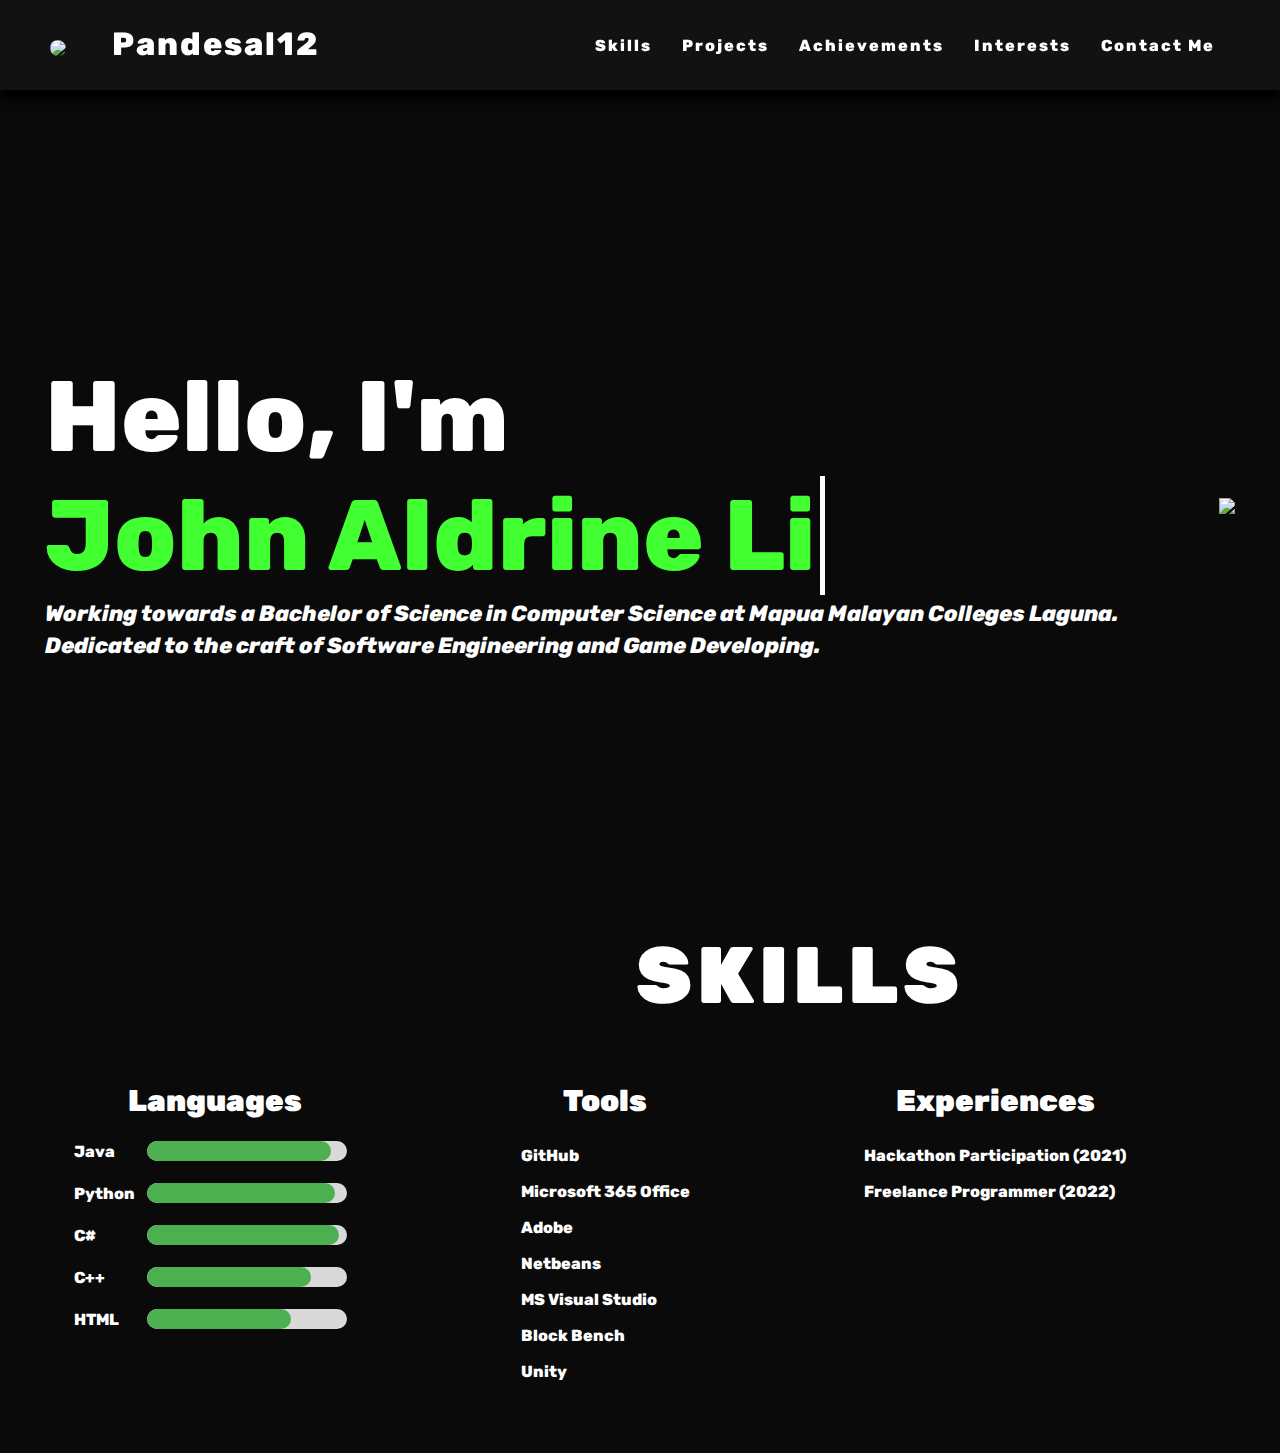
==== index.html @ e1250383 "Renamed file name" ====
<!DOCTYPE html>
<html lang="en">
    <head>
        <title> Learning Task 1: My Personal Website</title>
        <meta name="viewport" content="width=device-width, initial-scale=1.0">
        <meta charset="UTF-8" />
        
        <script src="javascript.js"></script>
        <link rel="stylesheet" href="/stylesheet.css">
    </head>

    <body>
        <header>
            <a href="#profile" class="icon">
                <div><img class="roundedPicture" src="https://avatars.githubusercontent.com/u/118421787?v=4"></img></div>
                <div class="hide">
                    <ul class="scrollEffect">
                        <li>Pandesal12</li>
                        <li>Home</li>
                    </ul>
                </div>
                
            </a>
            <ul class="nav">
                <a href="#skills"><div class="hoverEffect"><li class="lift">Skills</li></div></a>
                <a href="#projects"><div class="hoverEffect"><li class="lift">Projects</li></div></a>
                <a href="#achievements"><div class="hoverEffect"><li class="lift">Achievements</li></div></a>
                <a href="#interests"><div class="hoverEffect"><li class="lift">Interests</li></div></a>
                <a href="#contacts"><div class="hoverEffect"><li class="lift">Contact Me</li></div></a>
            </ul>
        </header>

        <section id="profile" style="margin-top: 118px;">
            <div class="prof_container">
                <div style="font-size: 100px;">
                    <span>Hello, I'm </span><span class="nameEffect">John Aldrine Lim</span>
                    <p class="prof_description">Working towards a Bachelor of Science in Computer Science at Mapua Malayan Colleges Laguna.</p>
                    <p class="prof_description">Dedicated to the craft of Software Engineering and Game Developing.</p>
                </div>
                <div><img class="characterProf" src="Sage_mini.gif"></div>
            </div>
        </section>

        <section id="skills">
            <div class="skills_container">
                <h2 class="skills_title"> SKILLS </h2>
                <div class="container_box">
                    <div class="skills_box">
                        <p class="titleSkill"> Languages </p>
                        <div>
                            <table style="margin-top: 10px;">
                                <tr>
                                    <td>Java</td>
                                    <td><div class="progressBar"><div id="pgbar1"></div></td>
                                </tr>
                                <tr>
                                    <td>Python</td>
                                    <td><div class="progressBar"><div id="pgbar2"></div></td>
                                </tr>
                                <tr>
                                    <td>C#</td>
                                    <td><div class="progressBar"><div id="pgbar3"></div></td>
                                </tr>
                                <tr>
                                    <td>C++</td>
                                    <td><div class="progressBar"><div id="pgbar4"></div></td>
                                </tr>
                                <tr>
                                    <td>HTML</td>
                                    <td><div class="progressBar"><div id="pgbar5"></div></td>
                                </tr>
                            </table>
                        </div>
                    </div>
                    <div class="skills_box">
                        <p class="titleSkill"> Tools </p>
                        <table class="padding" style="margin-top: 10px;">
                            <tr><td>GitHub</td></tr>
                            <tr><td>Microsoft 365 Office</td></tr>
                            <tr><td>Adobe</td></tr>
                            <tr><td>Netbeans</td></tr>
                            <tr><td>MS Visual Studio</td></tr>
                            <tr><td>Block Bench</td></tr>
                            <tr><td>Unity</td></tr>
                        </table>
                    </div>
                    <div class="skills_box">
                        <p class="titleSkill"> Experiences </p>
                        <table class="padding" style="margin-top: 10px;">
                            <tr><td>Hackathon Participation (2021)</td></tr>
                            <tr><td>Freelance Programmer (2022)</td></tr>
                        </table>
                    </div>
                    <div class="skills_box">
                        <p class="titleSkill"> Database </p>
                        <table class="padding" style="margin-top: 10px;">
                            <tr><td>MySQL</td></tr>
                            <tr><td>MS Access</td></tr>
                        </table>
                    </div>
                    
                </div>
            </div>
        </section>

        <section id="projects"> 

        </section>

        
        <!-- This is my original model. If you plan on using the model please credit me: Tinapay -->
        <!-- <iframe style="margin-top: 200px" src="https://app.vectary.com/p/5V2sSgxGD39e72XWBXmMII" frameborder="0" width="200" height="200"></iframe>   -->
    </body>
</html>
---- stylesheet.css ----
/* custom font from google fonts */
@import url('https://fonts.googleapis.com/css2?family=Rubik:wght@300&display=swap');

/* global settings */
* {
    margin: 0;
    padding: 0;
    box-sizing: border-box;
    font-family: 'rubik', sans-serif;
    font-weight: 800;
    color: white;
}

html {
    scroll-behavior: smooth;
}

body {
    background-color: 	#0a0a0a;
}

/* Header Navigation Bar */
header {
    position: fixed;
    top: 0;
    left: 0;
    width: 100%;

    display: flex;
    justify-content: space-between;
    align-items: center;

    padding: 25px 50px;
    transition: 0.5s;

    background: rgb(18, 18, 18);
    box-shadow: 0px 10px 10px black;

}

header.shiftColor {
    padding: 20px 100px;
    background: white;
    box-shadow: 0px -1px 25px rgb(66, 255, 49);
}

header.shiftColor a ul li,
header.shiftColor ul a li {
    color: black;
}

header .icon {
    position: relative;
    font-weight: 700;
    color: white;
    text-decoration: none;
    font-size: 32px;
    letter-spacing: 2px;
    
    display: flex;
    flex-direction: row;
    align-items: center;
    width: 270px;
    justify-content: space-between;

    transition: 0.5s;
}

header ul.nav{
    position: relative;
    display: flex;
    justify-content: center;
    align-items: center;
}

header ul li {
    position: relative;
    list-style: none;
}

header ul a {
    position: relative;
    margin: 0 15px;
    text-decoration: none;
    color: white;
    letter-spacing: 2px;
    font-weight: 500px;
    transition: 0.5s;
}


.roundedPicture {
    height: 60px;
    border-radius: 100%;
}

.prof_container {
    display: flex;
    /* flex-direction: row; */
    justify-content: center;
    align-items: center;
    width: 100%;
    height: calc(1080px - 300px);
}

.skills_container {
    display: flex;
    flex-wrap: wrap;
    justify-content: center;
    flex-direction: column;
    align-items: center;

}

.skills_title {
    margin-top: 30px;
    font-weight: 900;
    font-size: 80px;
    letter-spacing: 5px;
}

.container_box {
    /* background-color: red; */
    display: flex;
    margin-top: 30px;
    justify-content: space-evenly;
    width: 1600px;
    height: 300px;
}

.skills_box {
    padding-top: 30px;
    display: flex;
    flex-direction: column;
    align-items: center;
    width: 350px;
    border-radius: 30px;
    height: 400px;
    /* border-radius: 30px;
    background-color: #0c0c0c;
    box-shadow: 0px 15px 30px black; */
    transition: 0.5s;
}

.titleSkill {
    font-weight: 900;
    font-size: 30px;
}

.padding td {
    padding-top: 15px;
}

.progressBar {
    width: 200px;
    height: 20px;
    background-color: #dad9d9;
    margin: 10px;
    border-radius: 10px;
    overflow: hidden;
}

#pgbar1 {
    height: 100%;
    width: 92%;
    border-radius: 10px;
    background-color: #4caf50;
}

#pgbar2 {
    height: 100%;
    width: 94%;
    border-radius: 10px;
    background-color: #4caf50;
}

#pgbar3 {
    height: 100%;
    width: 96%;
    border-radius: 10px;
    background-color: #4caf50;
}

#pgbar4 {
    height: 100%;
    width: 82%;
    border-radius: 10px;
    background-color: #4caf50;
}

#pgbar5 {
    height: 100%;
    width: 72%;
    border-radius: 10px;
    background-color: #4caf50;
}

/* interaction */
header div.hide {
    height: 40px;
    overflow: hidden;
}

header div.hoverEffect {
    display: flex;
    align-items: center;
    height: 35px;
    margin-bottom: 0px;
}

header ul a div.hoverEffect .lift,
header ul.scrollEffect {
    transition: transform 0.5s;
}

header ul a div:hover .lift{
    transform: translateY(-5px);
    color: rgb(66, 255, 49);
}

header ul a div:active .lift{
    color: white;
}

header .icon:hover .scrollEffect {
    transform: translateY(-40px);
}

.characterProf {
    margin-left: 100px;
    height: 320px;
}

.prof_description {
    margin-top: 5px;
    font-size: 22px;
    font-style: italic;
    animation: profDesc 3s;
}

.nameEffect {
    display: block;
    border-right: 5px solid;
    overflow: hidden;
    white-space: nowrap;
    width: 780px;
    color: rgb(66, 255, 49);
    border-color: white;
    animation: 
        cursor .9s infinite step-end,
        nameTextEffect 2s;
}

.skills_box:hover {
    box-shadow: 0px 5px 10px rgb(66, 255, 49);
    transform: translateY(-15px);
}

/* animations */

@keyframes cursor {
    50% { border-color: transparent }
}

@keyframes nameTextEffect {
    from { width: 0 }
}

/* Subtitle Anim */
@keyframes profDesc {
    from { 
        opacity: 0;
    }
    to {
        opacity: 100;
    }
}
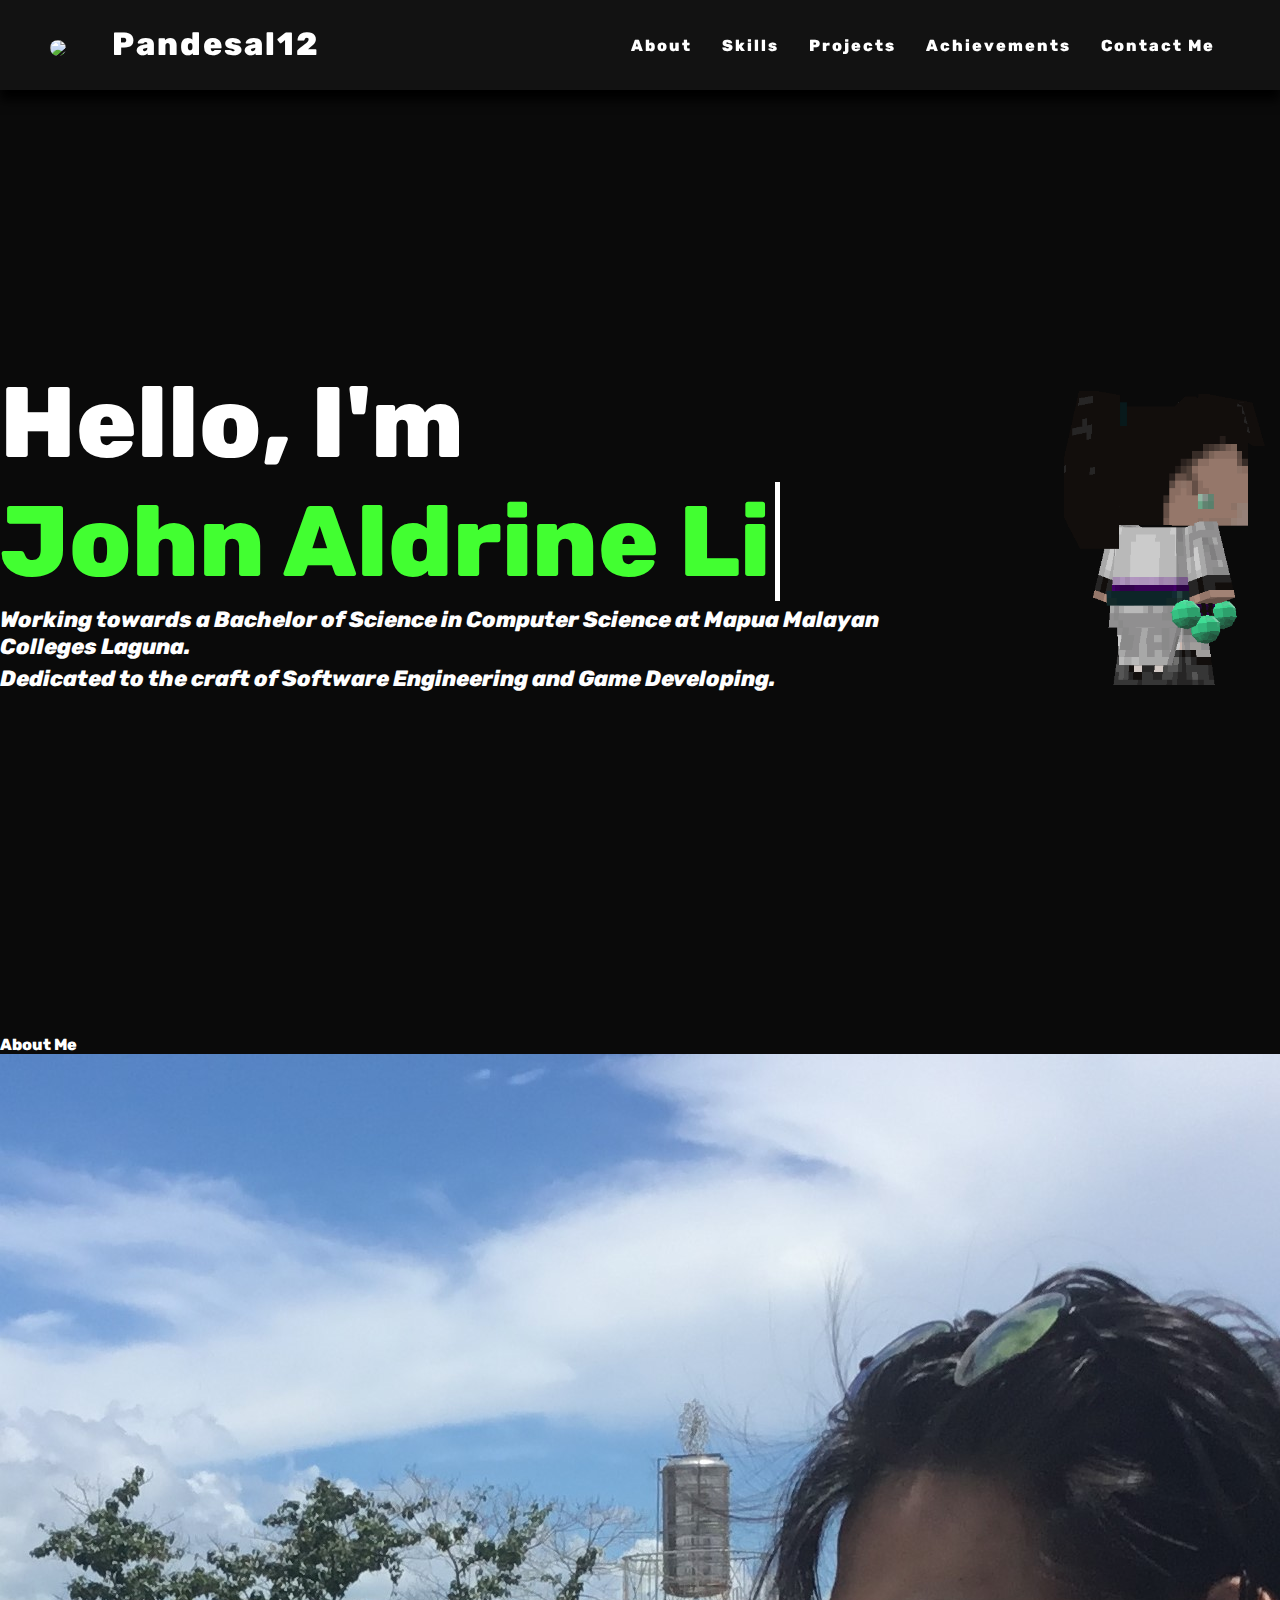
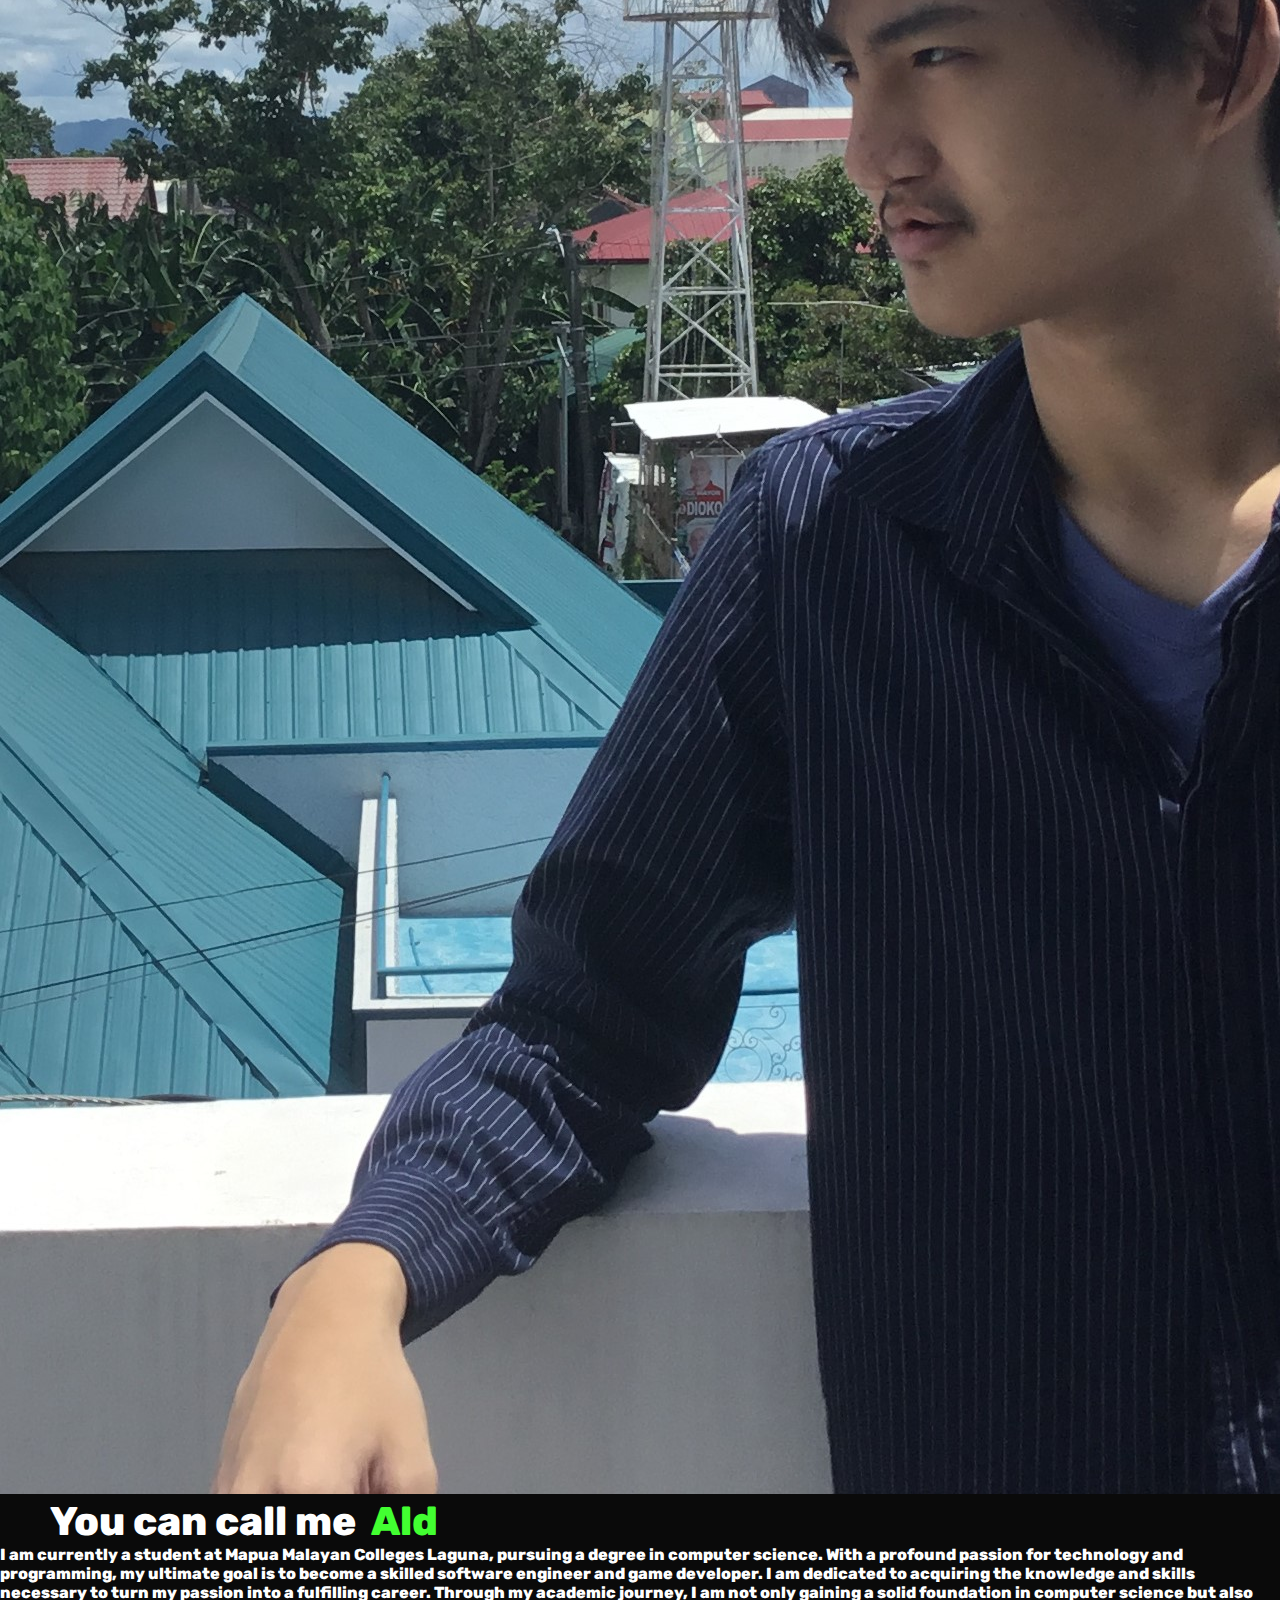
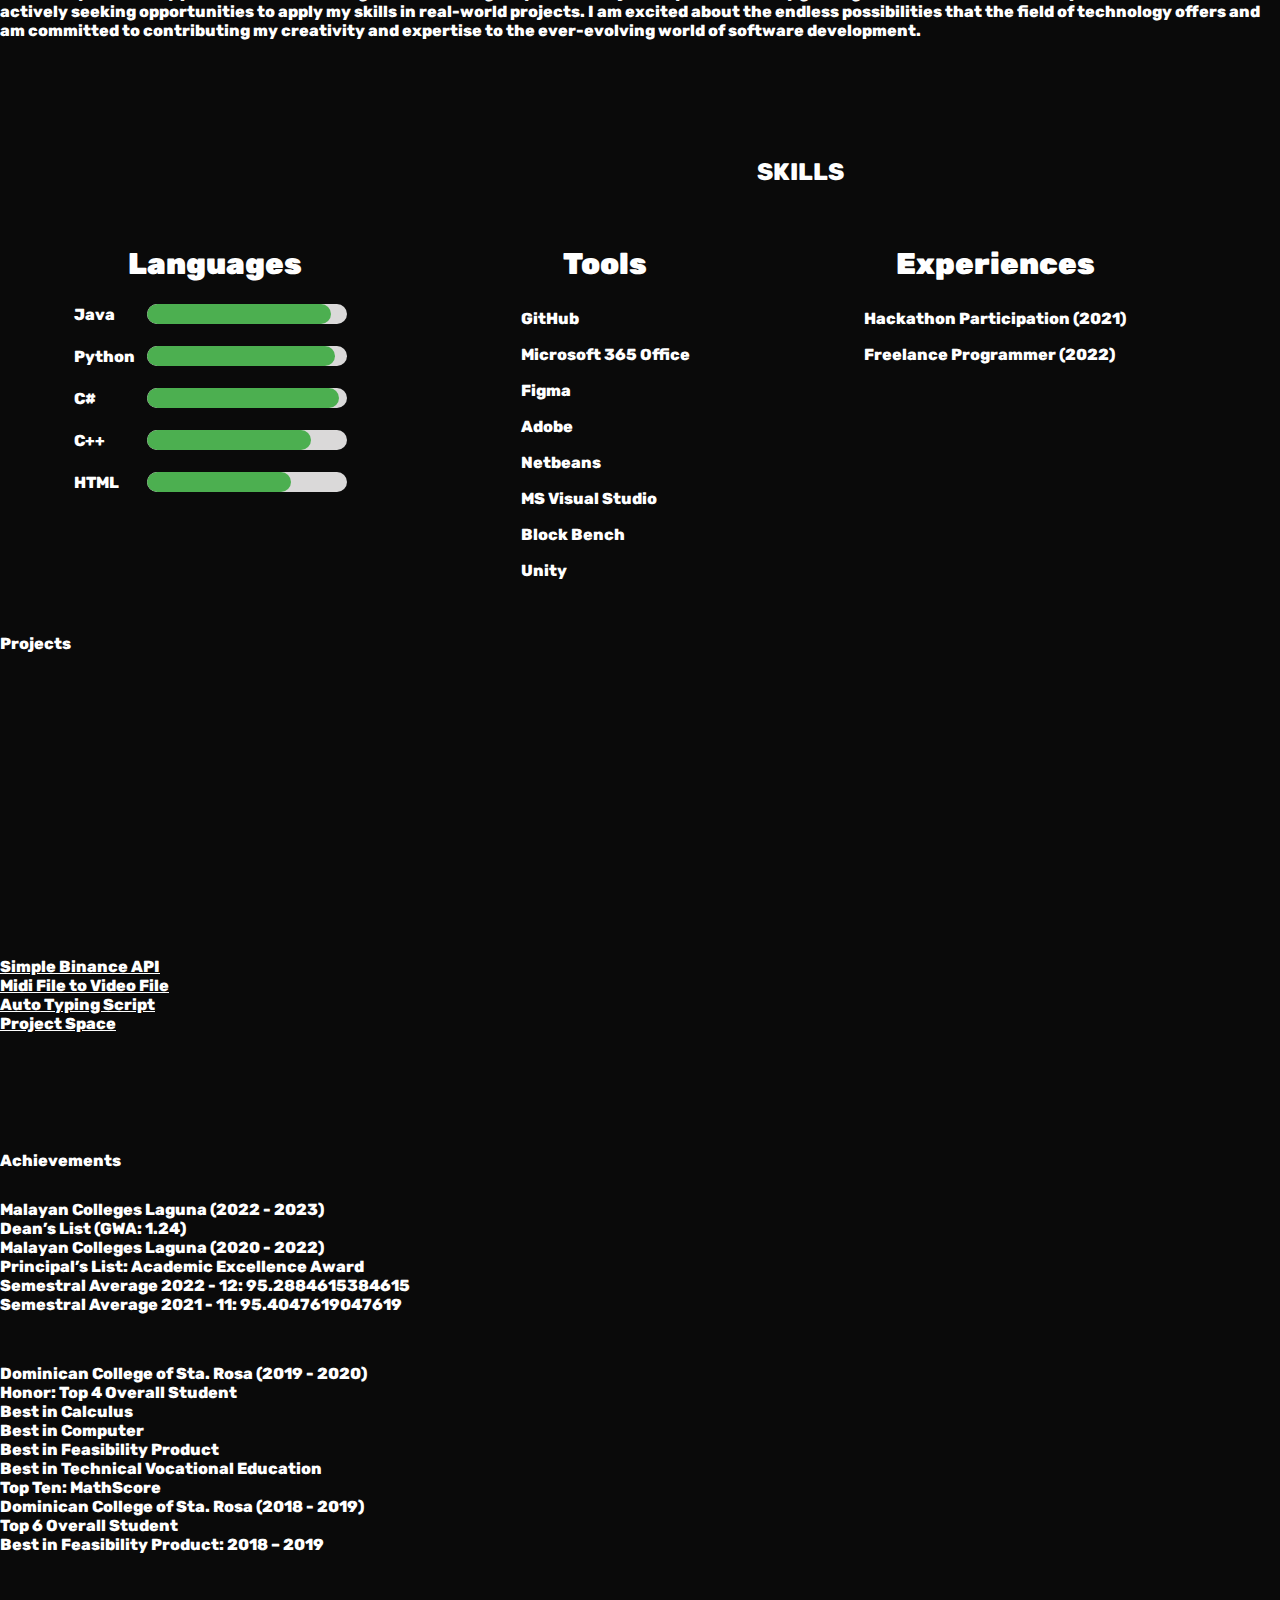
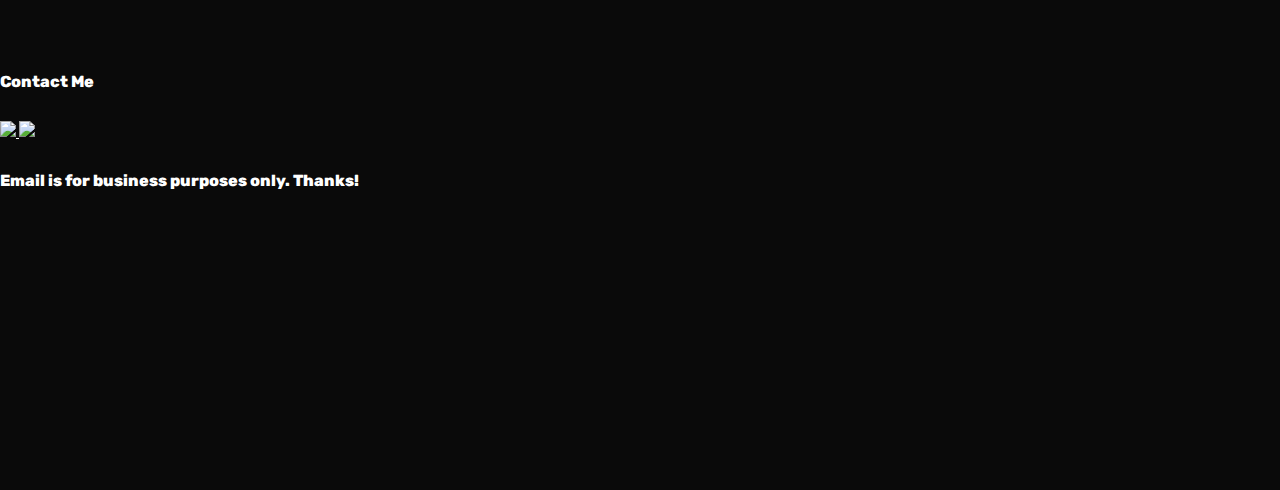
==== commit b15b9306: "Updated the index.html to meet criteria" ====
--- a/index.html
+++ b/index.html
@@ -22,13 +22,17 @@
                 
             </a>
             <ul class="nav">
+                <a href="#about"><div class="hoverEffect"><li class="lift">About</li></div></a>
                 <a href="#skills"><div class="hoverEffect"><li class="lift">Skills</li></div></a>
                 <a href="#projects"><div class="hoverEffect"><li class="lift">Projects</li></div></a>
                 <a href="#achievements"><div class="hoverEffect"><li class="lift">Achievements</li></div></a>
-                <a href="#interests"><div class="hoverEffect"><li class="lift">Interests</li></div></a>
                 <a href="#contacts"><div class="hoverEffect"><li class="lift">Contact Me</li></div></a>
             </ul>
         </header>
+
+        <footer>
+            Copyright @2024 - John Aldrine F. Lim. All Rights Reserved.
+        </footer>
 
         <section id="profile" style="margin-top: 118px;">
             <div class="prof_container">
@@ -37,13 +41,27 @@
                     <p class="prof_description">Working towards a Bachelor of Science in Computer Science at Mapua Malayan Colleges Laguna.</p>
                     <p class="prof_description">Dedicated to the craft of Software Engineering and Game Developing.</p>
                 </div>
-                <div><img class="characterProf" src="Sage_mini.gif"></div>
-            </div>
-        </section>
-
-        <section id="skills">
+                <div><img class="characterProf" src="assets/Sage_mini.gif"></div>
+            </div>
+        </section>
+
+        <section style="margin-top: 118px;" id="about"> 
+            <div class="container">
+                <p class="title"> About Me </p>
+                <div class="about-desc">
+                    <img class="boardedPicture" src="assets/profile.JPG">
+                    <div>
+                        <p style="margin-left: 50px; font-size: 40px;"> You can call me&nbsp; <span style="font-size: 40px; color: rgb(66, 255, 49);">Ald</span></p>
+                        <p class="paragraph-limiter">I am currently a student at Mapua Malayan Colleges Laguna, pursuing a degree in computer science. With a profound passion for technology and programming, my ultimate goal is to become a skilled software engineer and game developer. I am dedicated to acquiring the knowledge and skills necessary to turn my passion into a fulfilling career. Through my academic journey, I am not only gaining a solid foundation in computer science but also actively seeking opportunities to apply my skills in real-world projects. I am excited about the endless possibilities that the field of technology offers and am committed to contributing my creativity and expertise to the ever-evolving world of software development.</p>
+                    </div>
+                </div>
+            </div>
+        </section>
+
+
+        <section style="margin-top: 118px;" id="skills">
             <div class="skills_container">
-                <h2 class="skills_title"> SKILLS </h2>
+                <h2 class="title"> SKILLS </h2>
                 <div class="container_box">
                     <div class="skills_box">
                         <p class="titleSkill"> Languages </p>
@@ -77,6 +95,7 @@
                         <table class="padding" style="margin-top: 10px;">
                             <tr><td>GitHub</td></tr>
                             <tr><td>Microsoft 365 Office</td></tr>
+                            <tr><td>Figma</td></tr>
                             <tr><td>Adobe</td></tr>
                             <tr><td>Netbeans</td></tr>
                             <tr><td>MS Visual Studio</td></tr>
@@ -103,12 +122,106 @@
             </div>
         </section>
 
-        <section id="projects"> 
-
-        </section>
-
-        
-        <!-- This is my original model. If you plan on using the model please credit me: Tinapay -->
+        <section style="margin-top: 118px;" id="projects"> 
+            <div class="container">
+                 <!-- This is my original model. If you plan on using the model please credit me: Tinapay -->
+                <p class="title"> Projects </p>
+                <div class="embedded-elements">
+                    <iframe src="https://app.vectary.com/p/5V2sSgxGD39e72XWBXmMII" frameborder="0" width="400" height="300"></iframe>
+                </div>
+                <div class="project-box">
+                    <a href="https://github.com/pandesal12/Simple-Binance-API" target="_blank">Simple Binance API</a>
+                </div>
+                <div class="project-box">
+                    <a href="https://github.com/pandesal12/Midi-to-Video-Converter" target="_blank">Midi File to Video File</a>
+                </div>
+                <div class="project-box">
+                    <a href="https://github.com/pandesal12/Auto-Typer" target="_blank">Auto Typing Script</a>
+                </div>
+                <div class="project-box">
+                    <a href="https://github.com/pandesal12/Project_Space" target="_blank">Project Space</a>
+                </div>
+            </div>
+        </section>
+<!-- This is my original model. If you plan on using the model please credit me: Tinapay -->
+    <section style="margin-top: 118px;" id="achievements"> 
+        <div class="container">
+            <p style="margin-bottom: 30px;" class="title"> Achievements </p>
+            <div class="achievements-container">
+                <div class="centered-items">
+                    <p class="SubTitle"> Malayan Colleges Laguna (2022 - 2023)</p>
+                    <div class="project-box">
+                        <p class="achievement-p"> Dean’s List (GWA: 1.24) </p>
+                    </div>
+                </div>
+                <div class="centered-items">
+                    <p class="SubTitle"> Malayan Colleges Laguna (2020 - 2022)</p>
+                    <div class="project-box">
+                        <p class="achievement-p"> Principal’s List: Academic Excellence Award </p>
+                    </div>
+                    <div class="project-box">
+                        <p class="achievement-p"> Semestral Average 2022 - 12: 95.2884615384615 </p>
+                    </div>
+                    <div class="project-box">
+                        <p class="achievement-p"> Semestral Average 2021 - 11: 95.4047619047619 </p>
+                    </div>
+                </div>
+            </div>
+        </div>
+        <div style="margin-top: 50px;" class="achievements-container">
+            <div class="centered-items">
+                <p class="SubTitle"> Dominican College of Sta. Rosa (2019 - 2020)</p>
+                <div class="project-box">
+                    <p class="achievement-p"> Honor: Top 4 Overall Student </p>
+                </div>
+                <div class="project-box">
+                    <p class="achievement-p"> Best in Calculus </p>
+                </div>
+                <div class="project-box">
+                    <p class="achievement-p"> Best in Computer </p>
+                </div>
+                <div class="project-box">
+                    <p class="achievement-p"> Best in Feasibility Product </p>
+                </div>
+                <div class="project-box">
+                    <p class="achievement-p"> Best in Technical Vocational Education </p>
+                </div>
+                <div class="project-box">
+                    <p class="achievement-p"> Top Ten: MathScore </p>
+                </div>
+            </div>
+            <div class="centered-items">
+                <p class="SubTitle"> Dominican College of Sta. Rosa (2018 - 2019)</p>
+                <div class="project-box">
+                    <p class="achievement-p"> Top 6 Overall Student </p>
+                </div>
+                <div class="project-box">
+                    <p class="achievement-p"> Best in Feasibility Product: 2018 – 2019 </p>
+                </div>
+            </div>
+        </div>
+    </section>
+
+    <section style="margin-top: 118px;" id="contacts">
+        <div class="container">
+            <p style="margin-bottom: 30px;" class="title"> Contact Me </p>
+            <div class="combine">
+                <a href="mailto:johnaldrine.lim.04@gmail.com">
+                    <img src="https://cdn2.iconfinder.com/data/icons/social-icons-33/128/Google-256.png">
+                </a>
+                <a href="mailto:johnaldrine.lim.04@gmail.com">
+                    <img src="https://cdn3.iconfinder.com/data/icons/logos-brands-3/24/logo_brand_brands_logos_outlook-256.png">
+                </a>
+            </div>
+            <p style="margin-top: 30px;"> Email is for business purposes only. Thanks!</p>
+
+        </div>
+   </section>
+       
+    <section style="display: block; height: 300px;">
+        <!-- allowance -->
+   </section>
+
         <!-- <iframe style="margin-top: 200px" src="https://app.vectary.com/p/5V2sSgxGD39e72XWBXmMII" frameborder="0" width="200" height="200"></iframe>   -->
     </body>
 </html>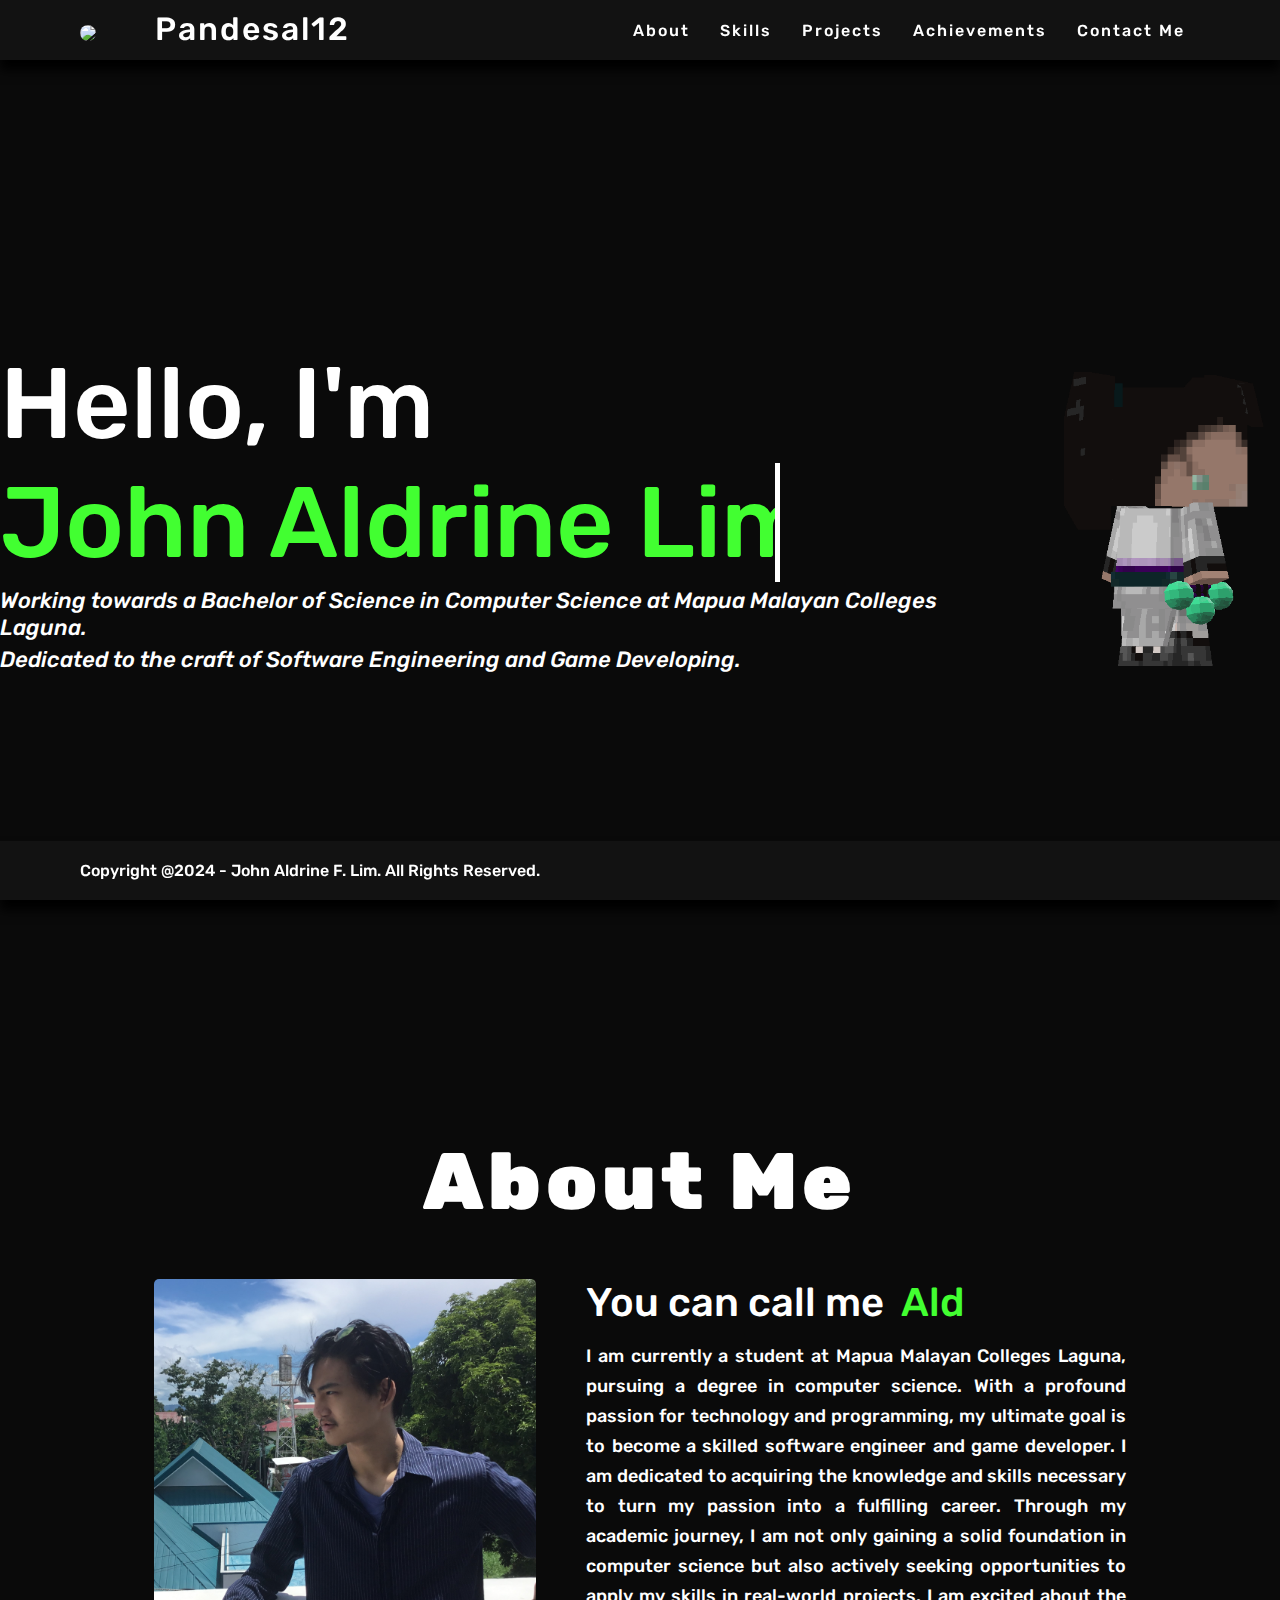
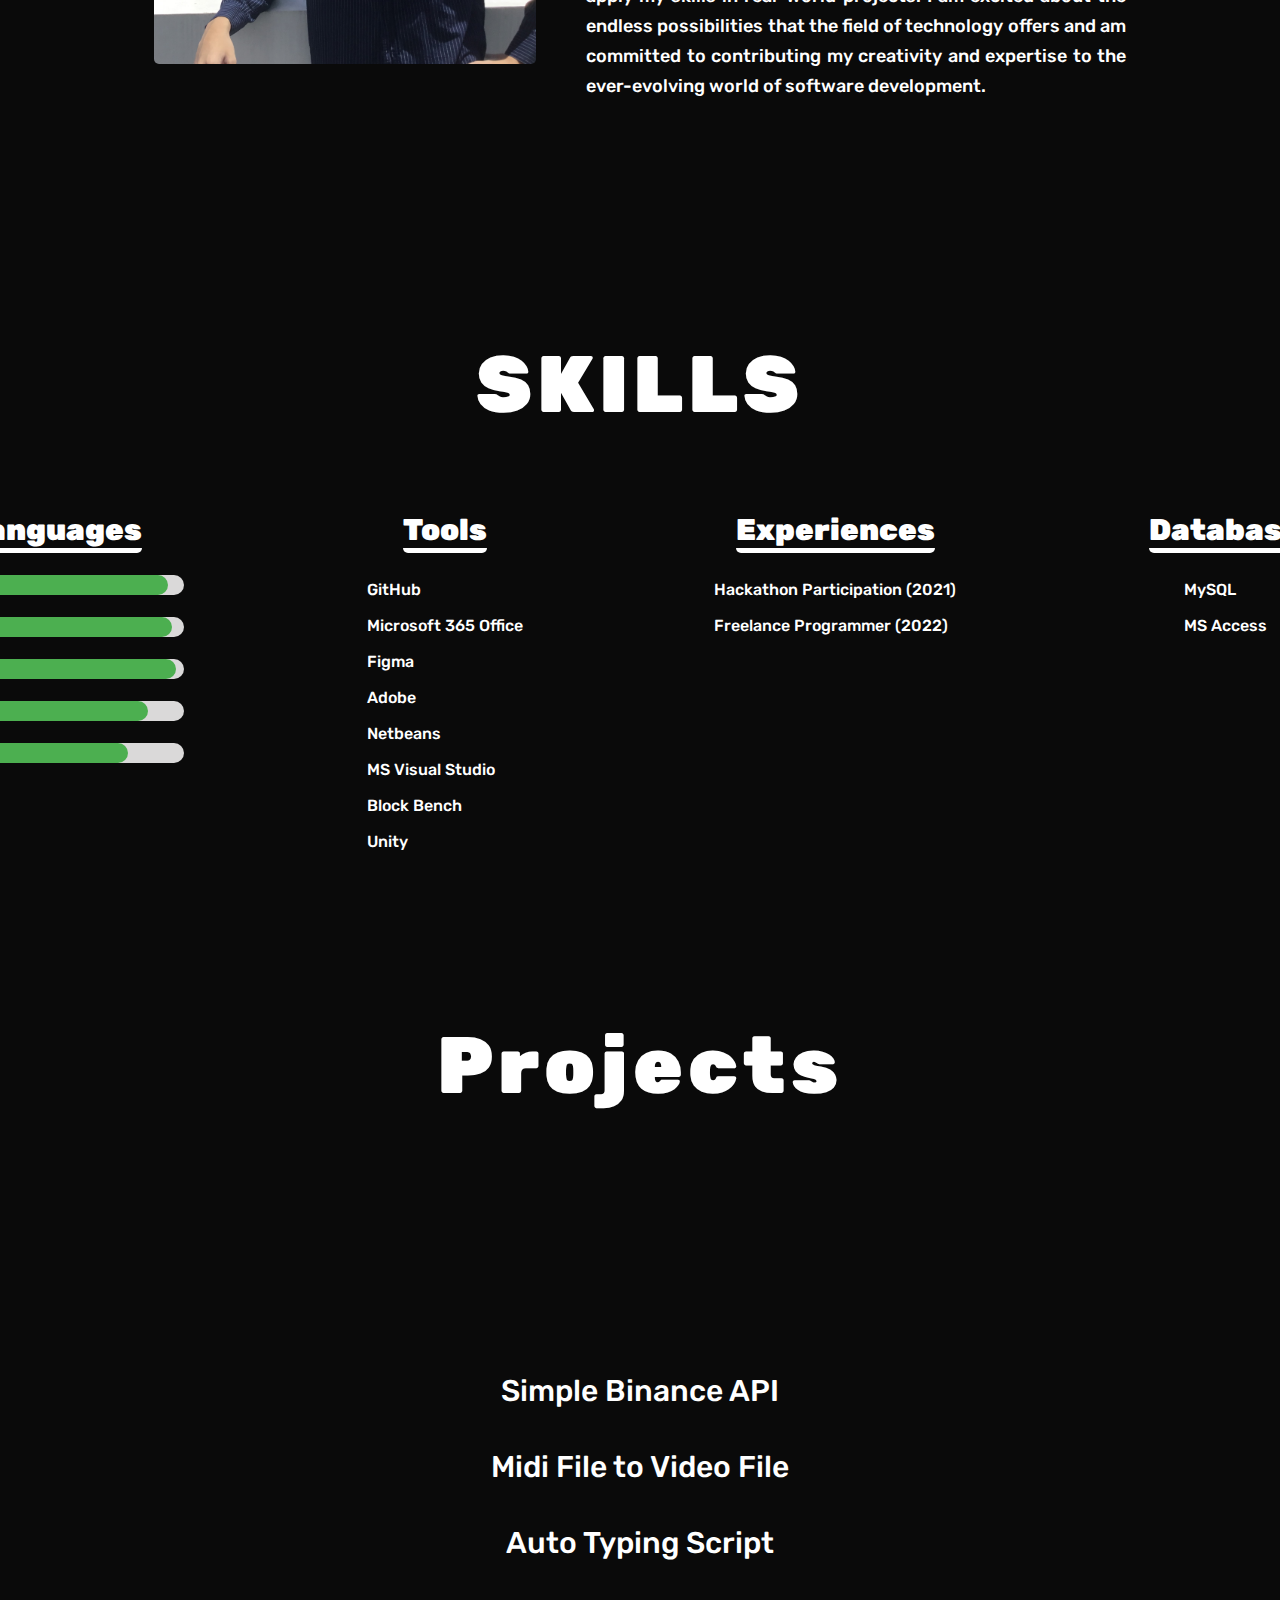
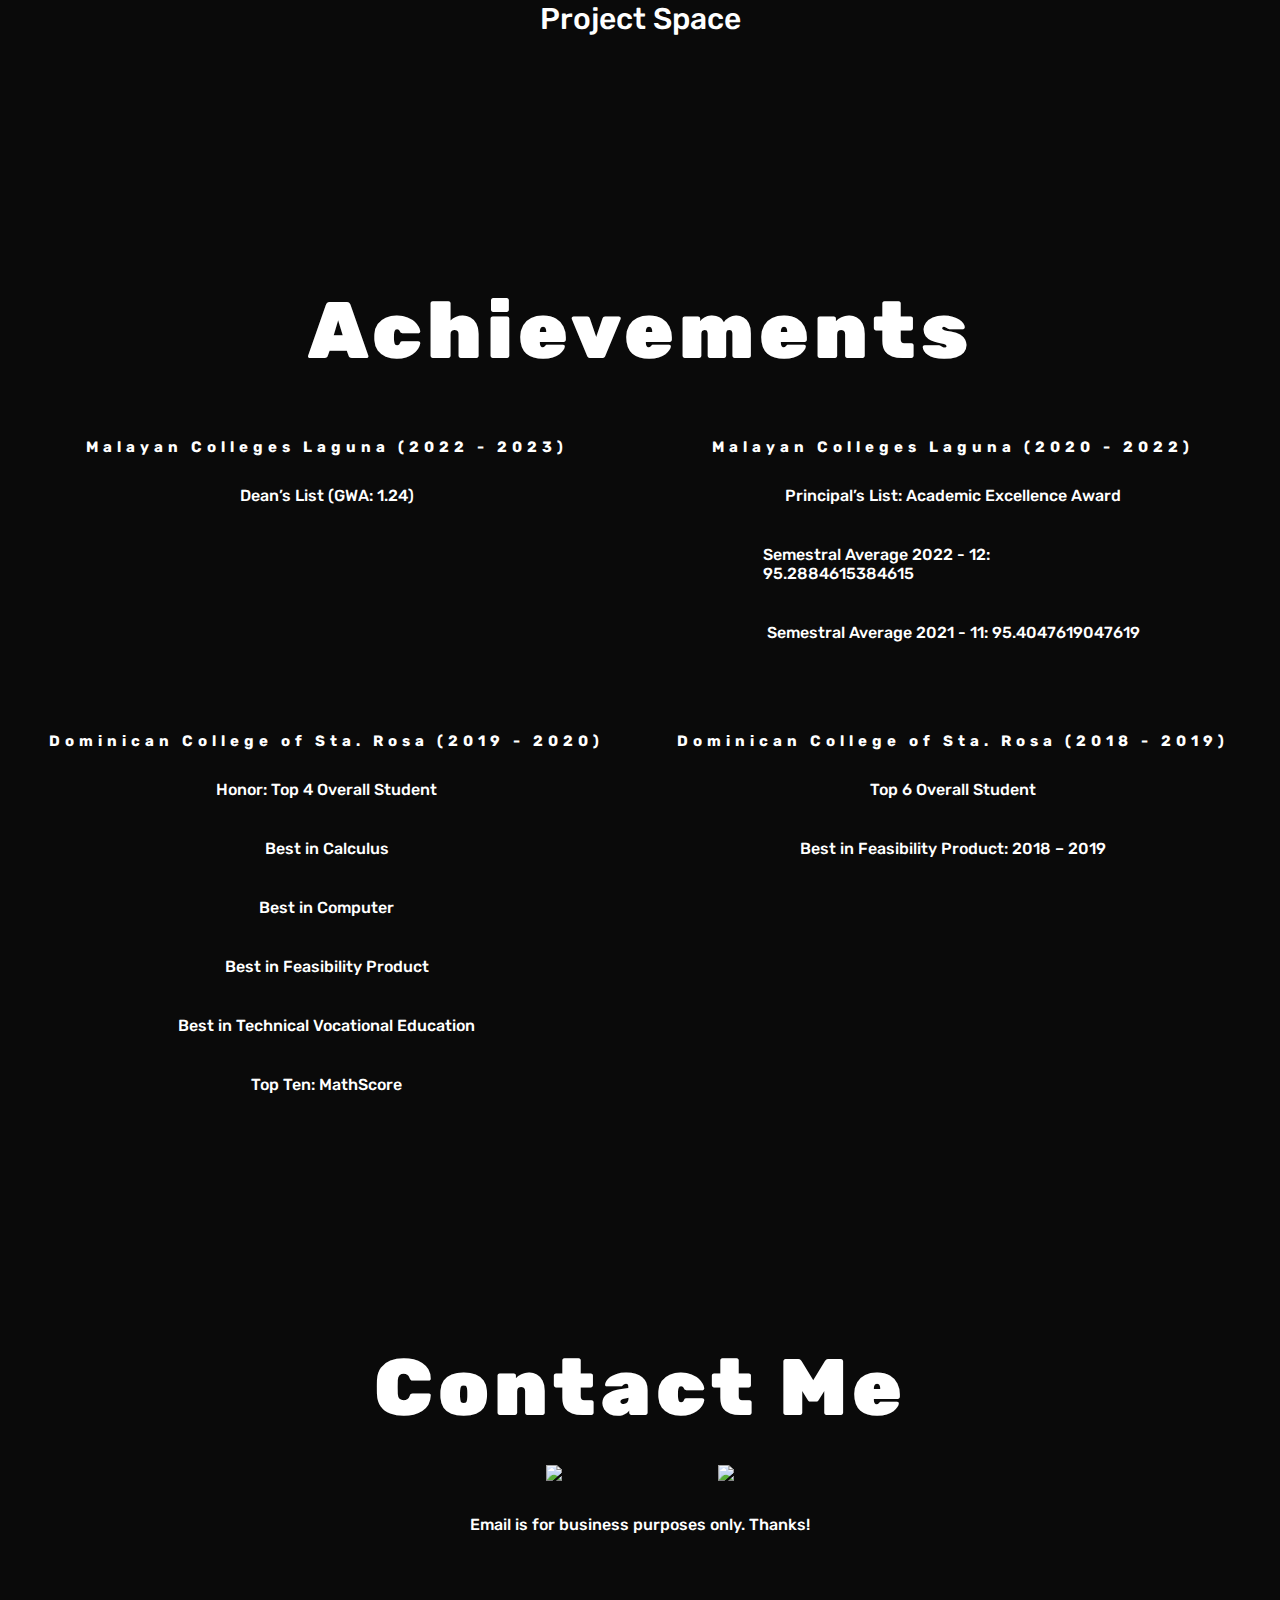
==== commit fada3198: "Recommitted index.html" ====
--- a/index.html
+++ b/index.html
@@ -219,9 +219,8 @@
    </section>
        
     <section style="display: block; height: 300px;">
-        <!-- allowance -->
+        <!-- allowance_ -->
    </section>
-
         <!-- <iframe style="margin-top: 200px" src="https://app.vectary.com/p/5V2sSgxGD39e72XWBXmMII" frameborder="0" width="200" height="200"></iframe>   -->
     </body>
 </html>--- a/stylesheet.css
+++ b/stylesheet.css
@@ -7,7 +7,7 @@
     padding: 0;
     box-sizing: border-box;
     font-family: 'rubik', sans-serif;
-    font-weight: 800;
+    font-weight: 500;
     color: white;
 }
 
@@ -17,6 +17,24 @@
 
 body {
     background-color: 	#0a0a0a;
+}
+
+footer {
+    position: fixed;
+    bottom: 0;
+    left: 0;
+    width: 100%;
+
+    display: flex;
+    justify-content: space-between;
+    align-items: center;
+
+    padding: 20px 80px;
+    transition: 0.5s;
+    z-index: 1000;
+    background: rgb(18, 18, 18);
+    box-shadow: 0px 10px 10px black;
+
 }
 
 /* Header Navigation Bar */
@@ -30,16 +48,16 @@
     justify-content: space-between;
     align-items: center;
 
-    padding: 25px 50px;
-    transition: 0.5s;
-
+    padding: 10px 80px;
+    transition: 0.5s;
+    z-index: 1000;
     background: rgb(18, 18, 18);
     box-shadow: 0px 10px 10px black;
 
 }
 
 header.shiftColor {
-    padding: 20px 100px;
+    padding: 7px 100px;
     background: white;
     box-shadow: 0px -1px 25px rgb(66, 255, 49);
 }
@@ -88,12 +106,16 @@
     transition: 0.5s;
 }
 
-
 .roundedPicture {
     height: 60px;
     border-radius: 100%;
 }
 
+.boardedPicture {
+    border-radius: 5px;
+    height: 385px;
+}
+
 .prof_container {
     display: flex;
     /* flex-direction: row; */
@@ -103,17 +125,38 @@
     height: calc(1080px - 300px);
 }
 
+.paragraph-limiter {
+    font-size: 18px;
+    width: 540px;
+    margin-top: 15px;
+    margin-left: 50px;
+    line-height: 30px;
+    text-align: justify;
+    
+}
+
+.container {
+    display: flex;
+    flex-direction: column;
+    justify-content: center;
+    align-items: center;
+}
+
+.about-desc {
+    margin-top: 50px;
+    display: flex;
+    flex-direction: row;
+}
+
 .skills_container {
     display: flex;
-    flex-wrap: wrap;
     justify-content: center;
     flex-direction: column;
     align-items: center;
-
-}
-
-.skills_title {
-    margin-top: 30px;
+}
+
+.title {
+    margin-top: 118px;
     font-weight: 900;
     font-size: 80px;
     letter-spacing: 5px;
@@ -122,7 +165,7 @@
 .container_box {
     /* background-color: red; */
     display: flex;
-    margin-top: 30px;
+    margin-top: 50px;
     justify-content: space-evenly;
     width: 1600px;
     height: 300px;
@@ -142,9 +185,36 @@
     transition: 0.5s;
 }
 
+.embedded-elements {
+    margin-top: 30px;
+    display: flex;
+    align-items: center;
+    justify-content: center;
+    width: 400px;
+    height: 200px;
+}
+
 .titleSkill {
+    border-bottom: 5px solid;
+    border-radius: 5px;;
     font-weight: 900;
     font-size: 30px;
+}
+
+.project-box {
+    margin-top: 20px;
+    padding: 10px;
+    display: flex;
+    width: 400px;
+    border-radius: 10px;
+    justify-content: center;
+    transition: 0.5s;
+}
+
+.project-box a {
+    text-decoration: none;
+    font-size: 30px;
+    color: white;
 }
 
 .padding td {
@@ -231,6 +301,28 @@
     height: 320px;
 }
 
+.centered-items {
+    display: flex;
+    width: 600px;
+    flex-direction: column;
+    align-items: center;
+}
+
+.SubTitle {
+    margin-top: 30px;
+    font-weight: 700;
+    font-size: 15px;
+    letter-spacing: 5px;
+}
+
+.achievements-container {
+    display: flex;
+    flex-wrap: wrap;
+    flex-direction: row;
+    justify-content: space-evenly;
+    width: 100%;
+}
+
 .prof_description {
     margin-top: 5px;
     font-size: 22px;
@@ -238,6 +330,16 @@
     animation: profDesc 3s;
 }
 
+#contacts a img {
+    height: 60px;
+    transition: 0.5s;
+}
+
+.combine {
+    display: flex;
+    width: 500px;
+    justify-content: space-evenly;
+}
 .nameEffect {
     display: block;
     border-right: 5px solid;
@@ -251,9 +353,18 @@
         nameTextEffect 2s;
 }
 
+#contacts a img:hover {
+    transform: translateY(-15px) scale(1.10);
+}
+
 .skills_box:hover {
     box-shadow: 0px 5px 10px rgb(66, 255, 49);
-    transform: translateY(-15px);
+    transform: translateY(-15px) scale(1.10);
+}
+
+.project-box:hover {
+    box-shadow: 0px 5px 10px rgb(66, 255, 49);
+    transform: scale(1.05);
 }
 
 /* animations */
@@ -276,3 +387,16 @@
     }
 }
 
+@media (max-width: 968px) {
+    .container_box {
+        flex-direction: column;
+        align-items: center;
+        margin-top: 460px;
+        margin-bottom: 360px;
+        width: 100%;
+    }
+
+    .skills_box {
+        padding: 40px;
+    }
+}